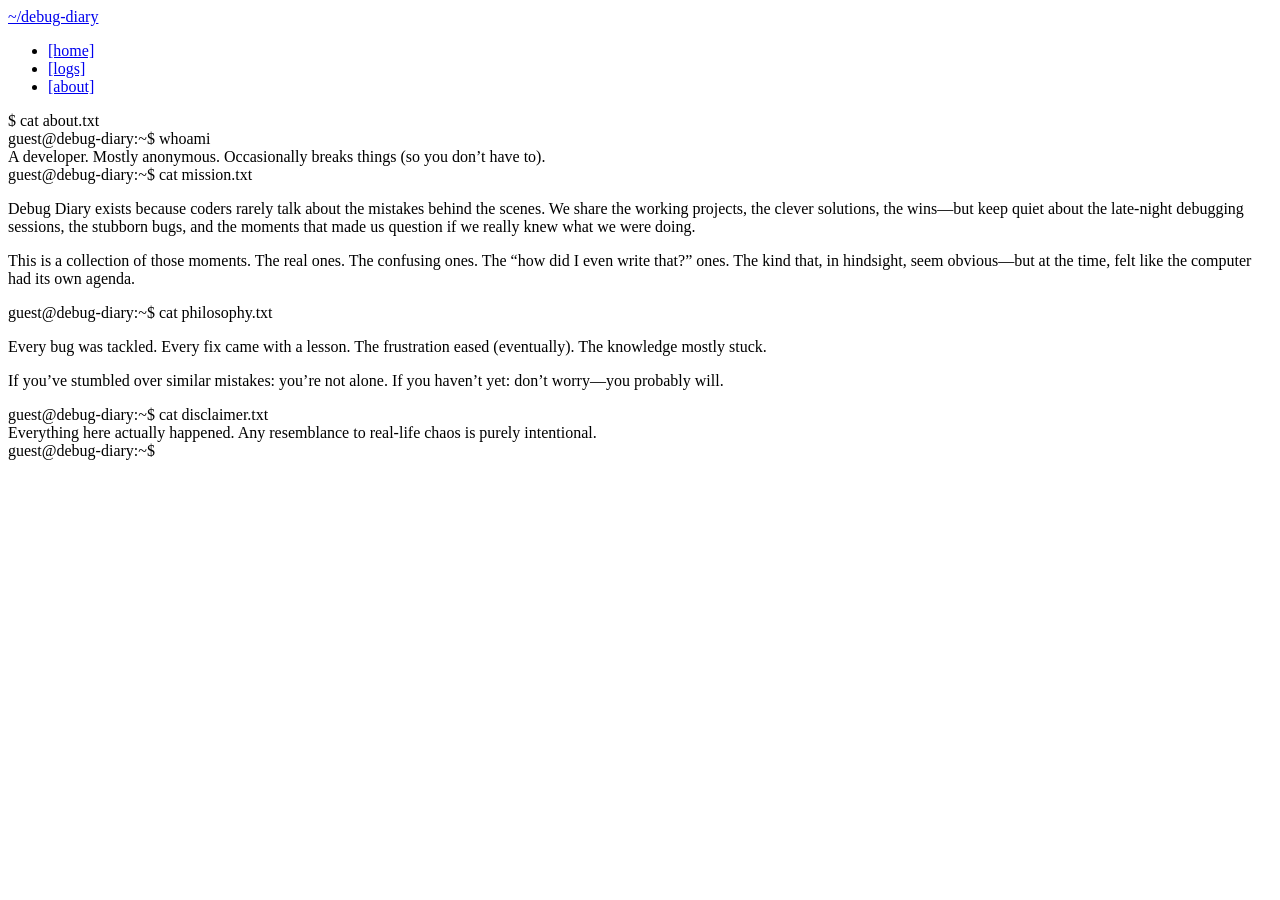
==== about.html @ 5e81d15d "Add files via upload" ====
<!DOCTYPE html>
<html lang="en">
<head>
  <meta charset="UTF-8" />
  <meta name="viewport" content="width=device-width, initial-scale=1.0" />
  <title>Debug Diary — About</title>
  <meta name="description" content="About Debug Diary — a developer's anonymous collection of bugs and lessons learned." />

  <link rel="preconnect" href="https://fonts.googleapis.com" />
  <link rel="preconnect" href="https://fonts.gstatic.com" crossorigin />
  <link href="https://fonts.googleapis.com/css2?family=Fira+Code:wght@400;600;700&family=Inter:wght@400;600;700&display=swap" rel="stylesheet" />

  <link rel="stylesheet" href="css/style.css" />
</head>
<body>

  <!-- ── Navigation ── -->
  <nav class="nav">
    <div class="nav-inner">
      <a href="index.html" class="nav-logo">~/debug-diary</a>
      <ul class="nav-links">
        <li><a href="index.html">[home]</a></li>
        <li><a href="logs.html">[logs]</a></li>
        <li><a href="about.html" class="active">[about]</a></li>
      </ul>
    </div>
  </nav>

  <div class="container">
    <div class="about-content">

      <div class="page-header">
        <div class="prompt-line">$ cat about.txt</div>
      </div>

      <!-- whoami -->
      <div class="terminal-block">
        <div class="terminal-prompt">
          <span class="dollar">guest@debug-diary:~$ </span>
          <span class="cmd">whoami</span>
        </div>
        <div class="terminal-output">
          A developer. Mostly anonymous. Occasionally breaks things (so you don’t have to).
        </div>
      </div>

      <!-- mission -->
      <div class="terminal-block">
        <div class="terminal-prompt">
          <span class="dollar">guest@debug-diary:~$ </span>
          <span class="cmd">cat mission.txt</span>
        </div>
        <div class="terminal-output">
          <p>
            Debug Diary exists because coders rarely talk about the mistakes behind the scenes. We share the working projects, the clever solutions, the wins—but keep quiet about the late-night debugging sessions, the stubborn bugs, and the moments that made us question if we really knew what we were doing.
          </p>
          <p style="margin-top: 12px;">
            This is a collection of those moments. The real ones. The confusing ones. The “how did I even write that?” ones. The kind that, in hindsight, seem obvious—but at the time, felt like the computer had its own agenda.
          </p>
        </div>
      </div>

      <!-- philosophy -->
      <div class="terminal-block">
        <div class="terminal-prompt">
          <span class="dollar">guest@debug-diary:~$ </span>
          <span class="cmd">cat philosophy.txt</span>
        </div>
        <div class="terminal-output">
          <p>
            Every bug was tackled. Every fix came with a lesson. The frustration eased (eventually). The knowledge mostly stuck.
          </p>
          <p style="margin-top: 12px;">
            If you’ve stumbled over similar mistakes: you’re not alone. If you haven’t yet: don’t worry—you probably will.
          </p>
        </div>
      </div>

      <!-- disclaimer -->
      <div class="terminal-block">
        <div class="terminal-prompt">
          <span class="dollar">guest@debug-diary:~$ </span>
          <span class="cmd">cat disclaimer.txt</span>
        </div>
        <div class="terminal-output">
          Everything here actually happened. Any resemblance to real-life chaos is purely intentional.
        </div>
      </div>

      <!-- blinking cursor -->
      <div class="terminal-block">
        <div class="terminal-prompt">
          <span class="dollar">guest@debug-diary:~$ </span>
          <span class="terminal-cursor"></span>
        </div>
      </div>

    </div>
  </div>

</body>
</html>
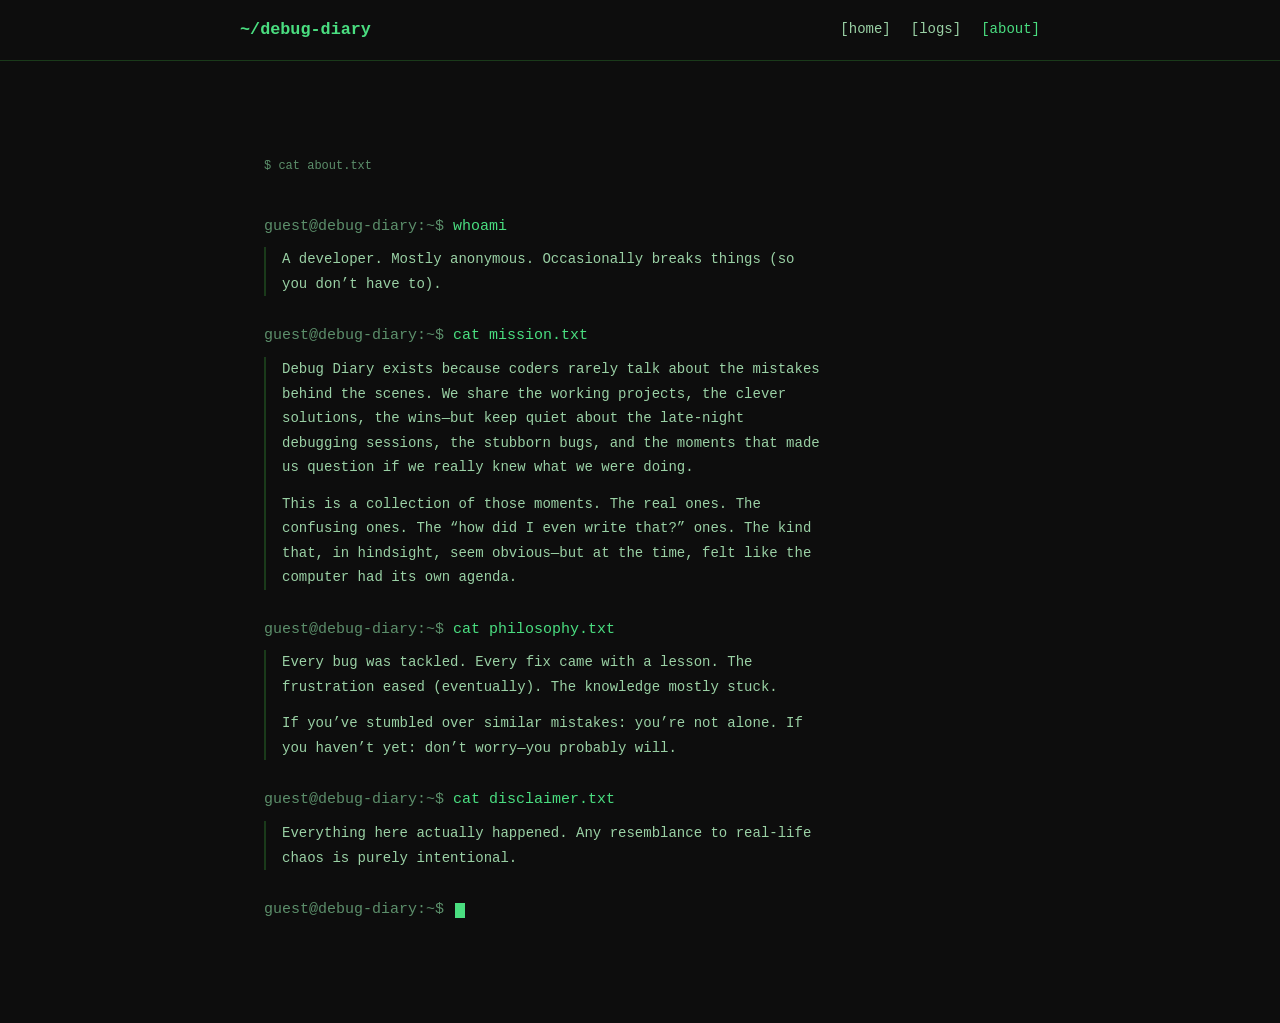
==== commit a96804c7: "Added Google Analytics Snippet" ====
--- a/about.html
+++ b/about.html
@@ -11,6 +11,18 @@
   <link href="https://fonts.googleapis.com/css2?family=Fira+Code:wght@400;600;700&family=Inter:wght@400;600;700&display=swap" rel="stylesheet" />
 
   <link rel="stylesheet" href="css/style.css" />
+
+<!-- Google tag (gtag.js) -->
+<script async src="https://www.googletagmanager.com/gtag/js?id=G-ZPZ3745X88"></script>
+<script>
+  window.dataLayer = window.dataLayer || [];
+  function gtag(){dataLayer.push(arguments);}
+  gtag('js', new Date());
+
+  gtag('config', 'G-ZPZ3745X88');
+</script>
+
+  
 </head>
 <body>
 
--- a/css/style.css
+++ b/css/style.css
@@ -0,0 +1,632 @@
+/* =============================================================
+   Debug Diary — style.css
+   Modify CSS variables at the top to retheme the site easily.
+   ============================================================= */
+
+/* ── Theme Variables ──────────────────────────────────────── */
+:root {
+  /* Colors */
+  --bg:           #0d0d0d;
+  --bg-card:      #111111;
+  --bg-card-alt:  #0a110a;
+  --accent:       #4ade80;   /* neon green — change this to retheme */
+  --accent-dim:   #22c55e;
+  --accent-muted: #16a34a;
+  --accent-dark:  #166534;
+  --accent-faint: #052e16;
+  --text-dim: #9ad1a5;
+  --text-ghost: #5c8f6b;
+  --border:       #1a3a1a;
+  --border-hover: #2a5a2a;
+
+  /* Status colors */
+  --status-resolved: #4ade80;
+  --status-wip:      #facc15;
+  --status-open:     #f87171;
+  --status-resolved-bg: #052e16;
+  --status-resolved-border: #166534;
+  --status-wip-bg:      #422006;
+  --status-wip-border:  #854d0e;
+  --status-open-bg:     #3f0d0d;
+  --status-open-border: #7f1d1d;
+
+  /* Typography */
+  --font-mono: 'Fira Code', 'Cascadia Code', 'Courier New', Courier, monospace;
+  --font-sans: 'Inter', system-ui, -apple-system, sans-serif;
+
+  /* Sizing */
+  --max-width: 800px;
+  --radius:    4px;
+}
+
+/* ── Reset & Base ─────────────────────────────────────────── */
+*, *::before, *::after {
+  box-sizing: border-box;
+  margin: 0;
+  padding: 0;
+}
+
+html { scroll-behavior: smooth; }
+
+body {
+  background: var(--bg);
+  color: var(--accent);
+  font-family: var(--font-mono);
+  font-size: 15px;
+  line-height: 1.65;
+  min-height: 100vh;
+  animation: fadeIn 0.4s ease-in;
+}
+
+@keyframes fadeIn {
+  from {
+    opacity: 0;
+    transform: translateY(6px);
+  }
+  to {
+    opacity: 1;
+    transform: translateY(0);
+  }
+}
+
+a {
+  color: inherit;
+  text-decoration: none;
+}
+
+/* ── Scrollbar ────────────────────────────────────────────── */
+::-webkit-scrollbar { width: 6px; height: 6px; }
+::-webkit-scrollbar-track { background: var(--bg); }
+::-webkit-scrollbar-thumb { background: var(--border); border-radius: 3px; }
+::-webkit-scrollbar-thumb:hover { background: var(--border-hover); }
+
+/* ── Layout ───────────────────────────────────────────────── */
+.container {
+  max-width: var(--max-width);
+  margin: 0 auto;
+  padding: 0 24px;
+}
+
+/* ── Navigation ───────────────────────────────────────────── */
+.nav {
+  border-bottom: 1px solid var(--border);
+  padding: 16px 24px;
+}
+
+.nav-inner {
+  max-width: var(--max-width);
+  margin: 0 auto;
+  display: flex;
+  align-items: center;
+  justify-content: space-between;
+  flex-wrap: wrap;
+  gap: 12px;
+}
+
+.nav-logo {
+  font-weight: 700;
+  font-size: 1.05rem;
+  color: var(--accent);
+  transition: color 0.15s;
+}
+.nav-logo:hover { color: #86efac; }
+
+.nav-links {
+  display: flex;
+  gap: 20px;
+  list-style: none;
+  font-size: 0.875rem;
+}
+
+.nav-links a {
+  color: var(--text-dim);
+  transition: color 0.15s;
+}
+.nav-links a:hover,
+.nav-links a.active {
+  color: var(--accent);
+}
+
+/* ── Hero ─────────────────────────────────────────────────── */
+.hero {
+  padding: 72px 24px 56px;
+}
+
+.prompt-line {
+  font-size: 0.75rem;
+  color: var(--text-ghost);
+  margin-bottom: 10px;
+}
+
+.hero-title {
+  font-size: clamp(1.75rem, 5vw, 2.75rem);
+  font-weight: 700;
+  color: #86efac;
+  line-height: 1.2;
+  display: flex;
+  align-items: center;
+  flex-wrap: wrap;
+  gap: 4px;
+}
+
+/* Blinking cursor */
+.cursor {
+  display: inline-block;
+  width: 3px;
+  height: 1em;
+  background: var(--accent);
+  animation: blink 1.06s step-start infinite;
+  vertical-align: middle;
+  margin-left: 4px;
+}
+
+@keyframes blink {
+  0%, 100% { opacity: 1; }
+  50%       { opacity: 0; }
+}
+
+.hero-subtitle {
+  margin-top: 20px;
+  color: var(--text-dim);
+  max-width: 600px;
+  font-size: 0.95rem;
+  line-height: 1.75;
+}
+
+/* ── Quote Box ────────────────────────────────────────────── */
+.quote-box {
+  margin-top: 36px;
+  border: 1px solid var(--border);
+  background: var(--bg-card);
+  border-radius: var(--radius);
+  padding: 20px 24px;
+  max-width: 640px;
+  transition: all 0.2s ease;
+}
+
+.quote-label {
+  font-size: 0.7rem;
+  color: var(--text-ghost);
+  margin-bottom: 8px;
+}
+
+.quote-text {
+  font-style: italic;
+  color: var(--accent);
+  font-size: 0.9rem;
+  line-height: 1.7;
+}
+
+.quote-box:hover {
+  border-color: var(--border-hover);
+  box-shadow: 0 0 10px rgba(74, 222, 128, 0.1);
+}
+
+/* ── Section header ───────────────────────────────────────── */
+.section-header {
+  display: flex;
+  align-items: center;
+  justify-content: space-between;
+  flex-wrap: wrap;
+  gap: 12px;
+  margin-bottom: 20px;
+}
+
+.section-label {
+  font-size: 0.75rem;
+  color: var(--text-ghost);
+}
+
+.view-all-link {
+  font-size: 0.75rem;
+  color: var(--text-dim);
+  border: 1px solid var(--border);
+  padding: 4px 12px;
+  border-radius: var(--radius);
+  transition: color 0.15s, border-color 0.15s;
+}
+
+.view-all-link:hover {
+  color: var(--accent);
+  border-color: var(--border-hover);
+  background: rgba(74, 222, 128, 0.08);
+}
+
+/* ── Log Card ─────────────────────────────────────────────── */
+.logs-grid {
+  display: grid;
+  gap: 14px;
+}
+
+.log-card {
+  display: block;
+  border: 1px solid var(--border);
+  background: var(--bg-card);
+  border-radius: var(--radius);
+  padding: 20px;
+  transition: all 0.2s ease;
+  cursor: pointer;
+}
+
+.log-card:hover {
+  border-color: var(--border-hover);
+  background: #141414;
+  transform: translateY(-4px);
+  box-shadow: 0 0 12px rgba(74, 222, 128, 0.15);
+}
+
+.log-card-inner {
+  display: flex;
+  gap: 14px;
+  align-items: flex-start;
+}
+
+.log-emoji {
+  font-size: 1.6rem;
+  line-height: 1;
+  flex-shrink: 0;
+  margin-top: 2px;
+}
+
+.log-body { min-width: 0; flex: 1; }
+
+.log-title-row {
+  display: flex;
+  align-items: center;
+  flex-wrap: wrap;
+  gap: 8px;
+  margin-bottom: 6px;
+}
+
+.log-title {
+  font-size: 0.95rem;
+  font-weight: 700;
+  color: #86efac;
+  transition: color 0.15s;
+}
+.log-card:hover .log-title { color: #bbf7d0; }
+
+.log-index {
+  font-size: 0.7rem;
+  color: var(--text-ghost);
+  flex-shrink: 0;
+}
+
+/* Status badge */
+.status-badge {
+  font-size: 0.7rem;
+  border: 1px solid;
+  padding: 2px 8px;
+  border-radius: var(--radius);
+  font-family: var(--font-mono);
+  flex-shrink: 0;
+}
+.status-badge.resolved { color: var(--status-resolved); border-color: var(--status-resolved-border); }
+.status-badge.wip      { color: var(--status-wip);      border-color: var(--status-wip-border); }
+.status-badge.open     { color: var(--status-open);     border-color: var(--status-open-border); }
+
+.log-teaser {
+  color: var(--text-dim);
+  font-size: 0.85rem;
+  line-height: 1.65;
+  margin-bottom: 12px;
+}
+
+.log-meta {
+  display: flex;
+  align-items: center;
+  justify-content: space-between;
+  flex-wrap: wrap;
+  gap: 8px;
+}
+
+.tag-list {
+  display: flex;
+  flex-wrap: wrap;
+  gap: 6px;
+}
+
+.tag {
+  font-size: 0.7rem;
+  background: var(--accent-faint);
+  color: var(--text-dim);
+  padding: 2px 8px;
+  border-radius: var(--radius);
+}
+
+.log-date {
+  font-size: 0.7rem;
+  color: var(--text-ghost);
+  flex-shrink: 0;
+}
+
+/* ── Load More Button ─────────────────────────────────────── */
+.load-more-wrap {
+  text-align: center;
+  margin-top: 28px;
+}
+
+.btn-load-more {
+  background: transparent;
+  border: 1px solid var(--border);
+  color: var(--text-dim);
+  font-family: var(--font-mono);
+  font-size: 0.85rem;
+  padding: 10px 24px;
+  border-radius: var(--radius);
+  cursor: pointer;
+  transition: border-color 0.15s, color 0.15s;
+}
+.btn-load-more:hover {
+  border-color: var(--border-hover);
+  color: var(--accent);
+}
+
+.end-of-log {
+  text-align: center;
+  color: var(--text-ghost);
+  font-size: 0.8rem;
+  margin-top: 28px;
+}
+
+/* ── Page Header (Logs & About) ───────────────────────────── */
+.page-header {
+  padding: 48px 0 28px;
+}
+
+.page-header h1 {
+  font-size: clamp(1.4rem, 4vw, 1.9rem);
+  font-weight: 700;
+  color: #86efac;
+  margin-top: 6px;
+}
+
+.page-header p {
+  color: var(--text-ghost);
+  font-size: 0.8rem;
+  margin-top: 4px;
+}
+
+/* ── Single Log Page ──────────────────────────────────────── */
+.log-detail {
+  padding: 48px 0 72px;
+}
+
+.breadcrumb {
+  font-size: 0.72rem;
+  color: var(--text-ghost);
+  margin-bottom: 24px;
+}
+
+.log-detail-header {
+  margin-bottom: 28px;
+}
+
+.log-detail-title-row {
+  display: flex;
+  align-items: flex-start;
+  gap: 14px;
+  margin-bottom: 10px;
+}
+
+.log-detail-emoji {
+  font-size: 2.2rem;
+  line-height: 1;
+  flex-shrink: 0;
+  margin-top: 2px;
+}
+
+.log-detail-title {
+  font-size: clamp(1.1rem, 3vw, 1.5rem);
+  font-weight: 700;
+  color: #86efac;
+  line-height: 1.3;
+}
+
+.log-detail-meta {
+  display: flex;
+  align-items: center;
+  gap: 12px;
+  flex-wrap: wrap;
+  font-size: 0.72rem;
+  color: var(--text-ghost);
+  margin-top: 6px;
+}
+
+/* Story content */
+.story-section,
+.fix-section {
+  margin-bottom: 28px;
+}
+
+.section-marker {
+  font-size: 0.72rem;
+  color: var(--text-ghost);
+  margin-bottom: 10px;
+}
+
+.story-body,
+.fix-body {
+  color: var(--text-dim);
+  font-size: 0.875rem;
+  line-height: 1.75;
+}
+
+.story-body p,
+.fix-body p {
+  margin-bottom: 14px;
+}
+
+.story-body pre,
+.fix-body pre {
+  background: var(--bg-card);
+  border: 1px solid var(--border);
+  border-radius: var(--radius);
+  padding: 16px;
+  overflow-x: auto;
+  margin: 14px 0;
+  font-size: 0.8rem;
+  line-height: 1.65;
+  color: #86efac;
+}
+
+.story-body code,
+.fix-body code {
+  background: var(--bg-card);
+  border: 1px solid var(--border);
+  padding: 1px 5px;
+  border-radius: 3px;
+  font-size: 0.82em;
+  color: #86efac;
+}
+
+.story-body pre code,
+.fix-body pre code {
+  background: none;
+  border: none;
+  padding: 0;
+  font-size: inherit;
+}
+
+/* [ show fix ] toggle */
+.fix-toggle-wrap {
+  margin-bottom: 24px;
+}
+
+.btn-show-fix {
+  background: transparent;
+  border: 1px solid var(--border);
+  color: var(--text-dim);
+  font-family: var(--font-mono);
+  font-size: 0.85rem;
+  padding: 8px 18px;
+  border-radius: var(--radius);
+  cursor: pointer;
+  transition: border-color 0.15s, color 0.15s;
+}
+.btn-show-fix:hover {
+  border-color: var(--border-hover);
+  color: var(--accent);
+}
+
+.fix-content {
+  margin-top: 16px;
+  border: 1px solid var(--border);
+  background: var(--bg-card-alt);
+  border-radius: var(--radius);
+  padding: 20px;
+}
+
+.fix-content.hidden { display: none; }
+
+/* Status line at the bottom */
+.status-line {
+  border: 1px solid;
+  border-radius: var(--radius);
+  padding: 14px 18px;
+  display: flex;
+  align-items: center;
+  gap: 12px;
+  margin-top: 36px;
+}
+.status-line.resolved {
+  background: var(--status-resolved-bg);
+  border-color: var(--status-resolved-border);
+}
+.status-line.wip {
+  background: var(--status-wip-bg);
+  border-color: var(--status-wip-border);
+}
+.status-line.open {
+  background: var(--status-open-bg);
+  border-color: var(--status-open-border);
+}
+
+.status-line-label {
+  font-size: 0.72rem;
+  color: var(--text-ghost);
+}
+.status-line-value {
+  font-size: 0.85rem;
+  font-weight: 700;
+}
+.status-line.resolved .status-line-value { color: var(--status-resolved); }
+.status-line.wip      .status-line-value { color: var(--status-wip); }
+.status-line.open     .status-line-value { color: var(--status-open); }
+
+.back-link {
+  display: inline-block;
+  margin-top: 36px;
+  font-size: 0.85rem;
+  color: var(--text-dim);
+  transition: color 0.15s;
+  border-top: 1px solid var(--border);
+  padding-top: 24px;
+  width: 100%;
+}
+.back-link:hover { color: var(--accent); }
+
+/* ── About Page ───────────────────────────────────────────── */
+.about-content {
+  padding: 48px 0 72px;
+  max-width: 560px;
+}
+
+.terminal-block {
+  margin-bottom: 28px;
+}
+
+.terminal-prompt {
+  margin-bottom: 4px;
+}
+
+.terminal-prompt .dollar { color: var(--text-ghost); }
+.terminal-prompt .cmd   { color: var(--accent); }
+
+.terminal-output {
+  color: var(--text-dim);
+  font-size: 0.875rem;
+  line-height: 1.75;
+  padding-left: 16px;
+  border-left: 2px solid var(--border);
+  margin-top: 8px;
+}
+
+.terminal-cursor {
+  display: inline-block;
+  width: 10px;
+  height: 1em;
+  background: var(--accent);
+  animation: blink 1.06s step-start infinite;
+  vertical-align: text-bottom;
+  margin-left: 2px;
+}
+
+/* ── 404 ──────────────────────────────────────────────────── */
+.not-found {
+  display: flex;
+  flex-direction: column;
+  align-items: center;
+  justify-content: center;
+  min-height: 70vh;
+  text-align: center;
+  color: var(--text-dim);
+}
+.not-found .error-cmd { color: var(--text-ghost); font-size: 0.8rem; margin-bottom: 10px; }
+.not-found .error-msg { color: var(--status-open); margin-bottom: 20px; font-size: 0.9rem; }
+.not-found a { color: var(--text-dim); text-decoration: underline; font-size: 0.85rem; }
+.not-found a:hover { color: var(--accent); }
+
+/* ── Footer spacing ───────────────────────────────────────── */
+.page-bottom {
+  padding-bottom: 64px;
+}
+
+/* ── Responsive ───────────────────────────────────────────── */
+@media (max-width: 600px) {
+  .nav { padding: 14px 16px; }
+  .container { padding: 0 16px; }
+  .hero { padding: 48px 16px 40px; }
+  .page-header { padding: 32px 0 20px; }
+  .log-detail-title-row { gap: 10px; }
+}
